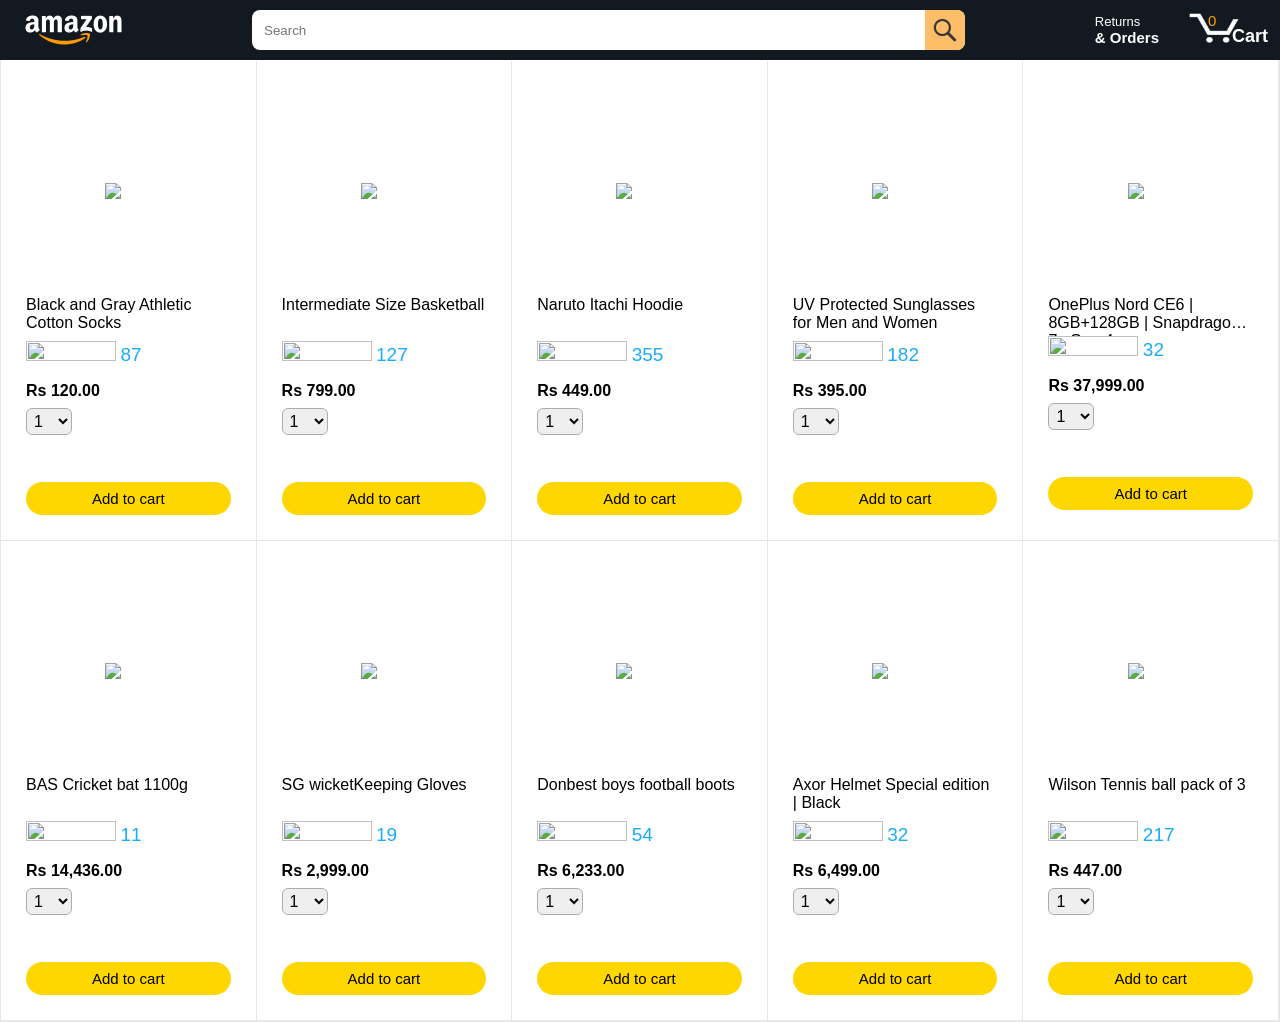
==== index.html @ e7f9b1e6 "Modified file paths" ====
<!DOCTYPE html>
<html lang="en">
<head>
    <meta charset="UTF-8">
    <meta name="viewport" content="width=device-width, initial-scale=1.0">
    <title>Amazon Project</title>
    <link rel="stylesheet" href="Main/amazon.css">
</head>
<body>
    <div class="main">
        <div class="header">
            <div class="logo">
                <img src="Images/amazon-logo-white.png" alt="amazon logo" class="amazon-logo">
            </div>
            <div class="search">
                <input type="search" class="search-bar" placeholder="Search">
                <img src="Images/search-icon.png" alt="search-icon" class="search-icon">
            </div>
            <div class="return">
                <a href="Main/orders.html" target="_self" class="return-btn">
                <div>Returns</div>
                <div><b>& Orders</b></div>
                </a>
            </div>
            <div class="cart">
                <a href="Main/cart.html" target="_self">
                <img src="Images/cart-icon.png" alt="cart" class="cart-icon">
                <b class="cart-text">Cart</b>
                <p class="cart-value"><b></b></p>
                </a>
            </div>
        </div>
        <div class="products search-products">
        </div>
    </div>
<script type="module" src="Main/amazon.js"></script>
</body>
</html>
---- Main/amazon.css ----
.header
    {
        display: flex;
        align-items: center;
        background-color: rgb(19, 25, 33);
        color: white;
        width: 100%;
        gap: 30px;
        height: 60px;
        padding: 15px;
        box-sizing: border-box;
        position: fixed;
        z-index: 100;
    }
    body
    {
        margin: 0px;
        font-family: Arial, Helvetica, sans-serif;
    }
    .logo,.return,.cart{
        display: flex;
    }
    .return-btn
    {
        background-color: rgb(19, 25, 33) ;
        color: white;
        border: 0px solid;
        text-decoration: none;
        
    }
    .return-btn div:first-child
    {
        font-size: 13px;
    }
    .return-btn div:last-child
    {
        font-size: 15px;
    }
    .search
    {
        display: flex;
        flex: 1;
        position: relative;
    }
    .amazon-logo,.search-bar,.cart-icon{
        height: 30px;
    }
    .cart-icon{
        width: 50px;
    }
    .amazon-logo
    {
        
        padding-left: 10px;
    }
   .search-icon {
    position: absolute;
    right: 100px;
    height: 24px;
    color: white;
    background-color: rgb(254, 189, 105);
    padding: 8px;
    border-top-right-radius: 8px;
    border-bottom-right-radius: 8px;
}
    .search-bar
    {
        margin-right: 100px;
        margin-left: 100px;
        width: 100%;
        height: 40px;
        border-radius: 8px;
        border: 0px solid;
    }
    
    .search-bar::placeholder
    {
        padding: 10px;
    }
    
    .cart
    {
        position: relative;
        width :76px  ;
    }
    .cart-text
    {
        position: absolute;
        right:-3px;
        bottom: 0px;
        font-size:18px;
        color:white;
    }
    .cart-value
    {
        position: absolute;
        top:-16px;
        left: 19px;
        color: orange;
        font-size: 15px;
    }
    .products
    {
        border: 1px solid rgb(231, 231, 231);
        display: grid;
        grid-template-columns: repeat(5,1fr);
        padding-top: 60px;
    }
    .search-products
    {
        border: 1px solid rgb(231, 231, 231);
        display: grid;
        grid-template-columns: repeat(5,300px);
        padding-top: 60px;
    }
    .cart-main
    {
         border: 1px solid rgb(231, 231, 231);
         display: grid;
         grid-template-rows: repeat(auto-fit, minmax(220px, 1fr));
         padding-top: 60px;


    }
    .items
    {
        display: flex;
        flex-direction: column;
        border-right: 1px solid rgb(231, 231, 231);
        border-bottom: 1px solid rgb(231, 231, 231);
        border-collapse: collapse;
        padding: 40px 25px 25px 25px;

        
    }
    .product-pic
    {
        max-width: 100%;
        max-height:180px;
        object-fit: contain;
    }
    
    .product-image
    {
        height: 180px;
        display: flex;
        justify-content: center;
        align-items: center;
        margin-right: 30px;
    }
    .product-image1
    {
        height: 180px;
        display: flex;
        justify-content: left;
        align-items: center;
        margin-right: 30px;
        padding-left: 20px
    }
    .product-name p
    {
        width :100%;
        margin-top: 15px;
        margin-bottom: 5px;
        font-size: 16px;
        padding-bottom: 3px;
        height: 36.8px  ;
    }
    .product-name {
    display: -webkit-box;
    -webkit-box-orient: vertical;
    -webkit-line-clamp: 2;
    line-clamp: 2;
    overflow: hidden;
    min-height: 40px;
}
    .ratings-img
    {
        height:20px;
        width: 90px;
    }
    .product-price p
    {
        margin-bottom: 8px;
    }
    .rating-num
    {
        font-size: 19px;
        color: rgb(26, 171, 249)

    }
    .product-quantity .total-quantity
    {
        color: black;
        font-size: 16px;
        border: 1px solid rgb(176, 171, 171);
        border-radius:6px;
        padding: 3px;
    }

    .total-quantity:focus   
    {
        border: 1px solid gold;
    }

    .success
    {
        height: 15px;
        color: green
    }
    .add-to-cart
    {
        border: 0px solid ;
        background-color: gold;
        width: 100%;
        font-size: 15px;
        padding: 8px 0px;
        border-radius: 25px;
        margin-top: auto;

    }
    .checkmark
    {
        height: 15px;
    }
    .products {
    grid-template-columns: repeat(3, 1fr);
}

@media (min-width: 901px) {
    .products {
        grid-template-columns: repeat(4, 1fr);
    }
}

@media (min-width: 1201px) {
    .products {
        grid-template-columns: repeat(5, 1fr);
    }
}

@media (min-width: 1530px) {
    .products {
        grid-template-columns: repeat(6, 1fr);
    }
}

@media (min-width: 1800px) {
    .products {
        grid-template-columns: repeat(7, 1fr);
    }
}
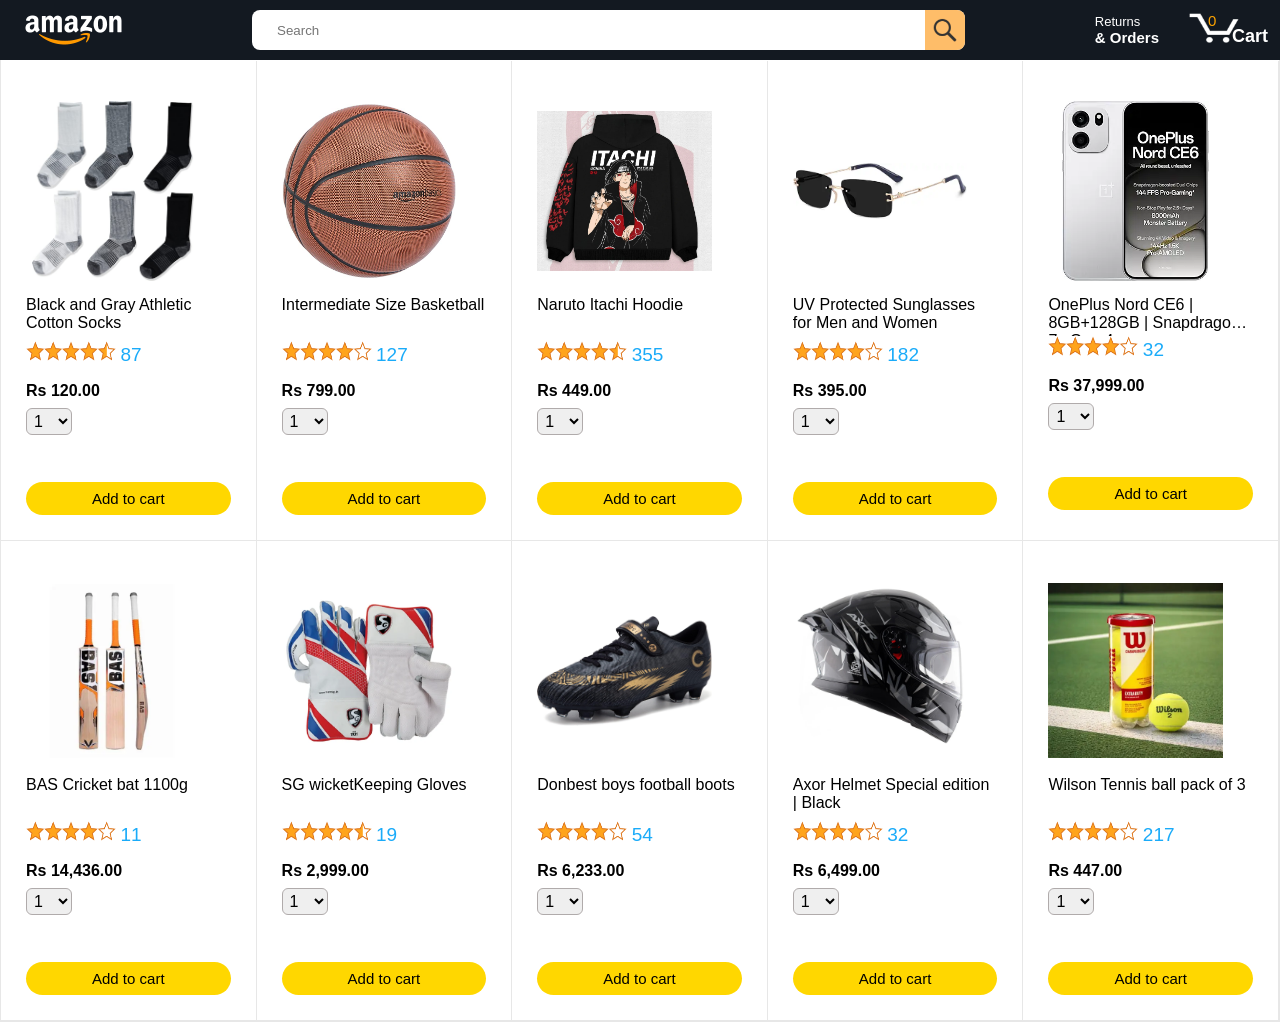
==== commit 13e9f9d0: "fixed buy again button" ====
--- a/index.html
+++ b/index.html
@@ -12,7 +12,7 @@
             <div class="logo">
                 <img src="Images/amazon-logo-white.png" alt="amazon logo" class="amazon-logo">
             </div>
-            <div class="search">
+            <div class="search" >
                 <input type="search" class="search-bar" placeholder="Search">
                 <img src="Images/search-icon.png" alt="search-icon" class="search-icon">
             </div>
--- a/Main/amazon.css
+++ b/Main/amazon.css
@@ -71,6 +71,7 @@
         height: 40px;
         border-radius: 8px;
         border: 0px solid;
+        padding-left: 15px;
     }
     
     .search-bar::placeholder
